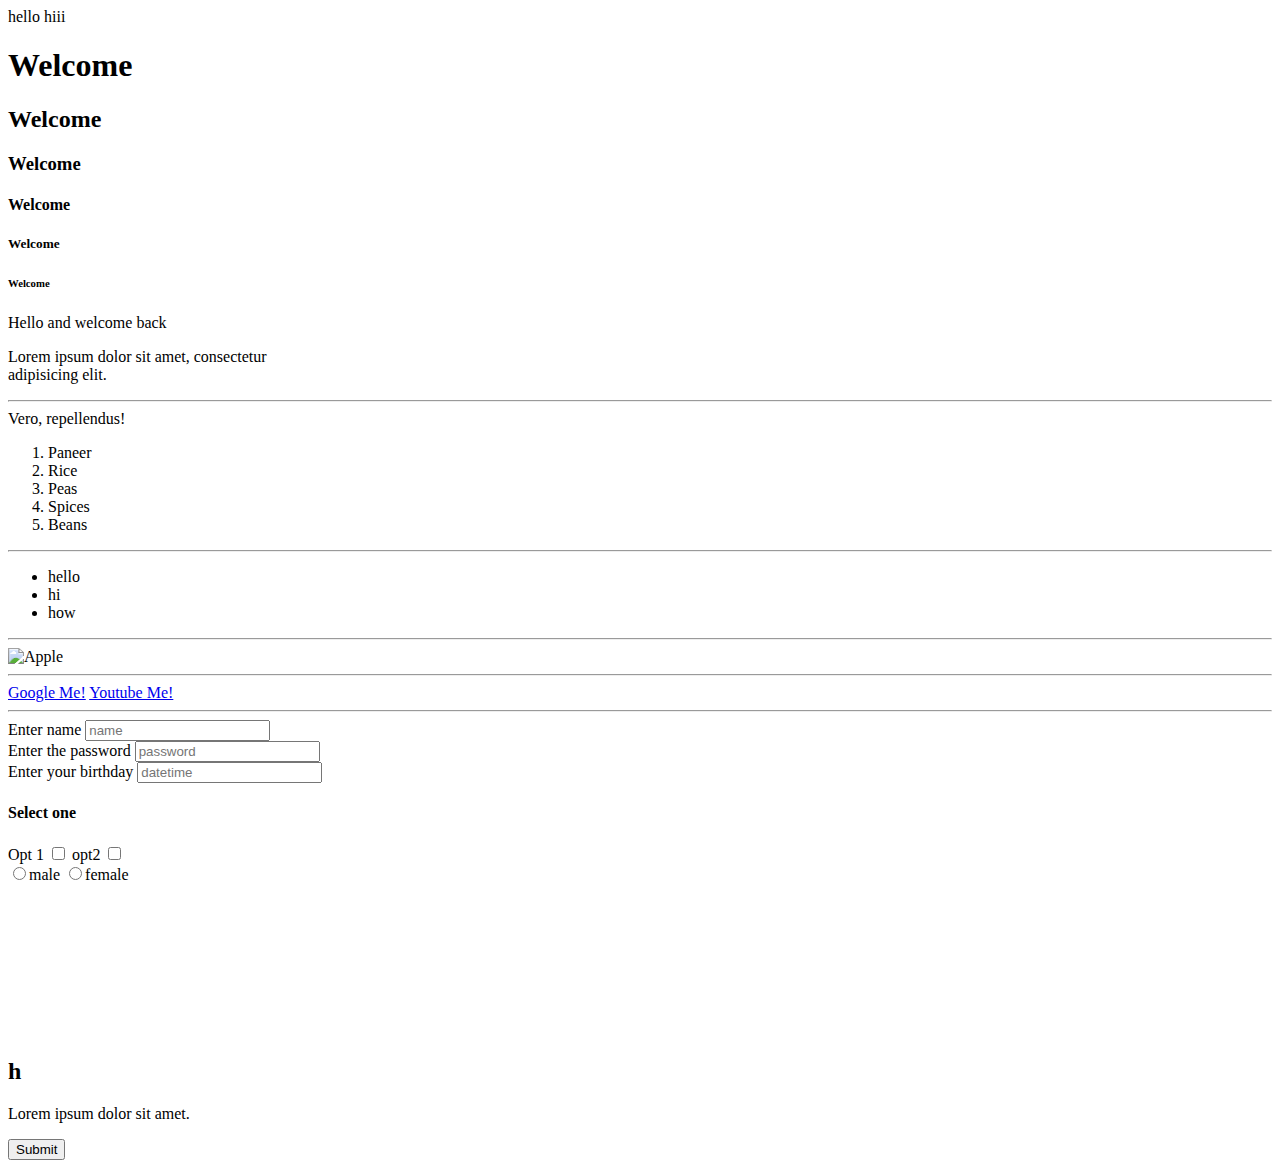
==== index.html @ 9cc55143 "Basic HTML" ====
<!DOCTYPE html>
<html lang="en">
<head>
    <meta charset="UTF-8">
    <meta name="viewport" content="width=device-width, initial-scale=1.0">
    <title>Document</title>
</head>
<body>
    hello hiii

    <h1>Welcome</h1>
    <h2>Welcome</h2>
    <h3>Welcome</h3>
    <h4>Welcome</h4>
    <h5>Welcome</h5>
    <h6>Welcome</h6>
    <p>Hello and welcome back</p>
    <p>Lorem ipsum dolor sit amet, consectetur<br> adipisicing elit. <hr>Vero, repellendus!</p>

    <ol>
        <li>Paneer</li>
        <li>Rice</li>
        <li>Peas</li>
        <li>Spices</li>
        <li>Beans</li>
    </ol>
    <hr>
    <ul>
        <li>hello</li>
        <li>hi</li>
        <li>how</li>
    </ul>
    <hr>

    <img src="https://healthjade.com/wp-content/uploads/2017/10/apple-fruit.jpg"alt="Apple">
    <hr>
    <a href="https://www.google.com">Google Me!</a>
    <a href="https//www.youtube.com">Youtube Me!</a>
    <hr>
    <form action="#">
        <label for="t">Enter name</label>
        <input type="text" name="name" id="t" placeholder="name">
        <br>
        <label for="n">Enter the password</label>
        <input type="password" name="pass" id="n"placeholder="password">
        <br>
        <label for="t">Enter your birthday</label>
        <input type="datetime" name="date" id="d" placeholder="datetime">
        <br>
        <h4>Select one</h4>
        <label for="c">Opt 1</label>
        <input type="checkbox" name="check" id="c">
        <label for="ch">opt2</label>
        <input type="checkbox" name="check" id="ch">
        <br>
        <input type="radio" name="" id="">male
        <input type="radio" name="" id="">female
    </form>
    <video src=""></video>
    <div>
        <h2>h</h2>
        <p>Lorem ipsum dolor sit amet.</p>
        <button>Submit</button>
    </div>
</body>
</html>
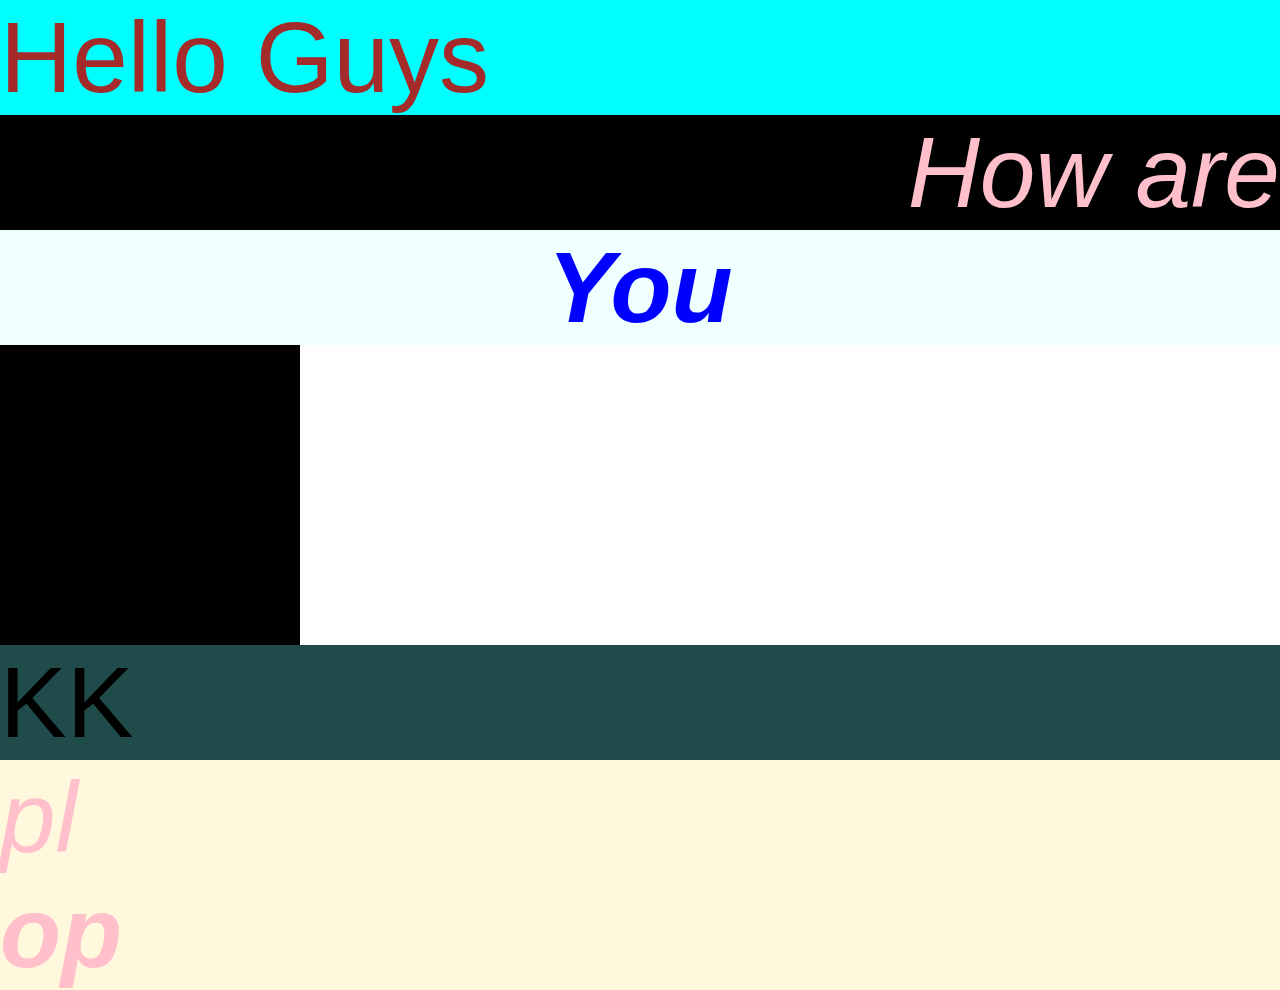
==== commit 98352b51: "Add files via upload" ====
--- a/index.html
+++ b/index.html
@@ -1,66 +1,21 @@
-<!DOCTYPE html>
-<html lang="en">
-<head>
-    <meta charset="UTF-8">
-    <meta name="viewport" content="width=device-width, initial-scale=1.0">
-    <title>Document</title>
-</head>
-<body>
-    hello hiii
-
-    <h1>Welcome</h1>
-    <h2>Welcome</h2>
-    <h3>Welcome</h3>
-    <h4>Welcome</h4>
-    <h5>Welcome</h5>
-    <h6>Welcome</h6>
-    <p>Hello and welcome back</p>
-    <p>Lorem ipsum dolor sit amet, consectetur<br> adipisicing elit. <hr>Vero, repellendus!</p>
-
-    <ol>
-        <li>Paneer</li>
-        <li>Rice</li>
-        <li>Peas</li>
-        <li>Spices</li>
-        <li>Beans</li>
-    </ol>
-    <hr>
-    <ul>
-        <li>hello</li>
-        <li>hi</li>
-        <li>how</li>
-    </ul>
-    <hr>
-
-    <img src="https://healthjade.com/wp-content/uploads/2017/10/apple-fruit.jpg"alt="Apple">
-    <hr>
-    <a href="https://www.google.com">Google Me!</a>
-    <a href="https//www.youtube.com">Youtube Me!</a>
-    <hr>
-    <form action="#">
-        <label for="t">Enter name</label>
-        <input type="text" name="name" id="t" placeholder="name">
-        <br>
-        <label for="n">Enter the password</label>
-        <input type="password" name="pass" id="n"placeholder="password">
-        <br>
-        <label for="t">Enter your birthday</label>
-        <input type="datetime" name="date" id="d" placeholder="datetime">
-        <br>
-        <h4>Select one</h4>
-        <label for="c">Opt 1</label>
-        <input type="checkbox" name="check" id="c">
-        <label for="ch">opt2</label>
-        <input type="checkbox" name="check" id="ch">
-        <br>
-        <input type="radio" name="" id="">male
-        <input type="radio" name="" id="">female
-    </form>
-    <video src=""></video>
-    <div>
-        <h2>h</h2>
-        <p>Lorem ipsum dolor sit amet.</p>
-        <button>Submit</button>
-    </div>
-</body>
+<!DOCTYPE html>
+<html lang="en">
+<head>
+    <meta charset="UTF-8">
+    <meta name="viewport" content="width=device-width, initial-scale=1.0">
+    <title>Basic Css</title>
+    <link rel="stylesheet" href="style.css">
+</head>
+<body>
+    <h1>Hello Guys</h1>
+    <h2>How are</h2>
+    <h3>You</h3>
+
+    <div class="he"></div> 
+    <!-- id unique hoti hai par class multiple ko de sakte hai -->
+    <h1 id="igg">KK</h1>
+
+    <h2 class="ko">pl</h2>
+    <h3 class="ko">op</h3>
+</body>
 </html>--- a/style.css
+++ b/style.css
@@ -0,0 +1,53 @@
+*{
+    margin:0;
+    padding:0;
+    box-sizing: border-box;
+}
+
+html,body{
+    height:100%;
+    width:100%;
+}
+
+h1{
+    color: brown;
+    background-color: aqua;
+    font-size: 100px;
+    font-family: Arial, Helvetica, sans-serif;
+    font-weight: 100;
+    font-style: normal;
+    text-align: left;
+}
+h2{
+    color:pink;
+    background-color: black;
+    font-size: 100px;
+    font-family: 'Lucida Sans', 'Lucida Sans Regular', 'Lucida Grande', 'Lucida Sans Unicode', Geneva, Verdana, sans-serif;
+    font-weight: 300;
+    font-style: oblique;
+    text-align: right;
+}
+h3{
+    color:blue;
+    background-color: azure;
+    font-size: 100px;
+    font-family: Verdana, Geneva, Tahoma, sans-serif;
+    font-weight: 900;
+    font-style: italic;
+    text-align: center;
+}
+.he{
+    background-color: black;
+    height: 300px;
+    width: 300px;
+
+}
+#igg{
+    background-color: rgb(31, 75, 75);
+    color:black;
+}
+.ko{
+    text-align: left;
+    background-color: cornsilk;
+    color:pink;
+}